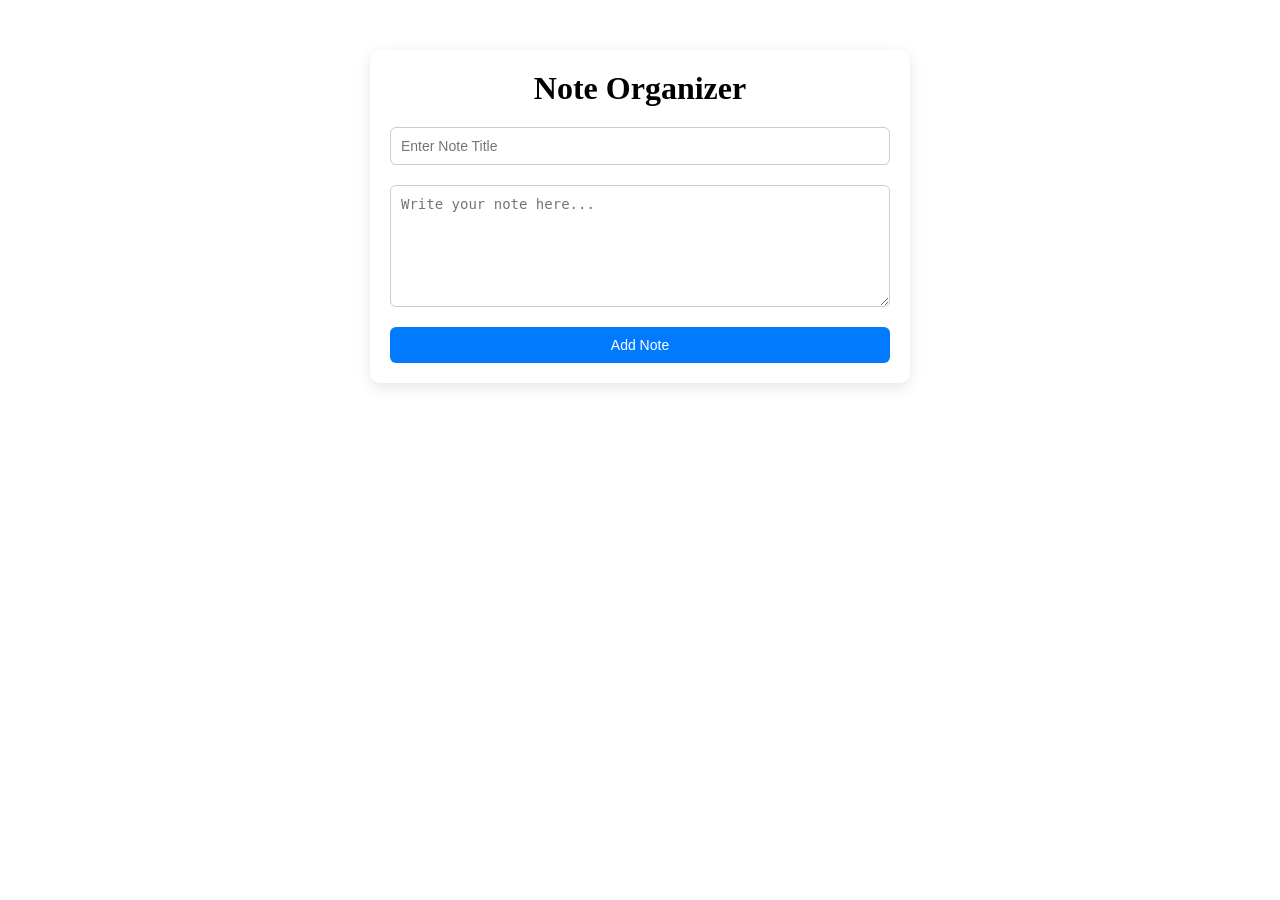
==== index.html @ a0c59493 "creating a note organizer" ====
<!DOCTYPE html>
<html lang="en">
<head>
    <meta charset="UTF-8">
    <meta name="viewport" content="width=device-width, initial-scale=1.0">
    <title>Note Organizer</title>
    <link rel="stylesheet" href="/css/style.css">
</head>
<body>
    
    <main class="container">

        <header>
            <h1>Note Organizer</h1>
        </header>

        <section class="form-section">
            <input type="text" id="title" placeholder="Enter Note Title">

            <textarea name="" id="content" placeholder="Write your note here..."></textarea>

            <button id="addBtn">Add Note</button>
        </section>

        <section id="notes">

        </section>
    </main>

    <script src="/js/script.js"></script>
</body>
</html>
---- css/style.css ----
* {
    margin: 0;
    padding: 0;
}

.container {
        max-width: 500px;
        margin: 50px auto;
        background: #ffffff;
        padding: 20px;
        border-radius: 10px;
        box-shadow: 0 4px 15px rgba(0,0,0,0.1);
    }

    header h1 {
        text-align: center;
        margin-bottom: 20px;
    }

    .form-section {
        display: flex;
        flex-direction: column;
        gap: 20px;
    }

    input, textarea {
        padding: 10px;
        border: 1px solid #ccc;
        border-radius: 6px;
        font-size: 14px;
    }

    textarea {
        height: 100px;
    }

    button {
        padding: 10px;
        border: none;
        background: #007bff;
        color: white;
        border-radius: 6px;
        cursor: pointer;
        font-size: 14px;
    }

    button:hover {
        background: #0056b3;
    }
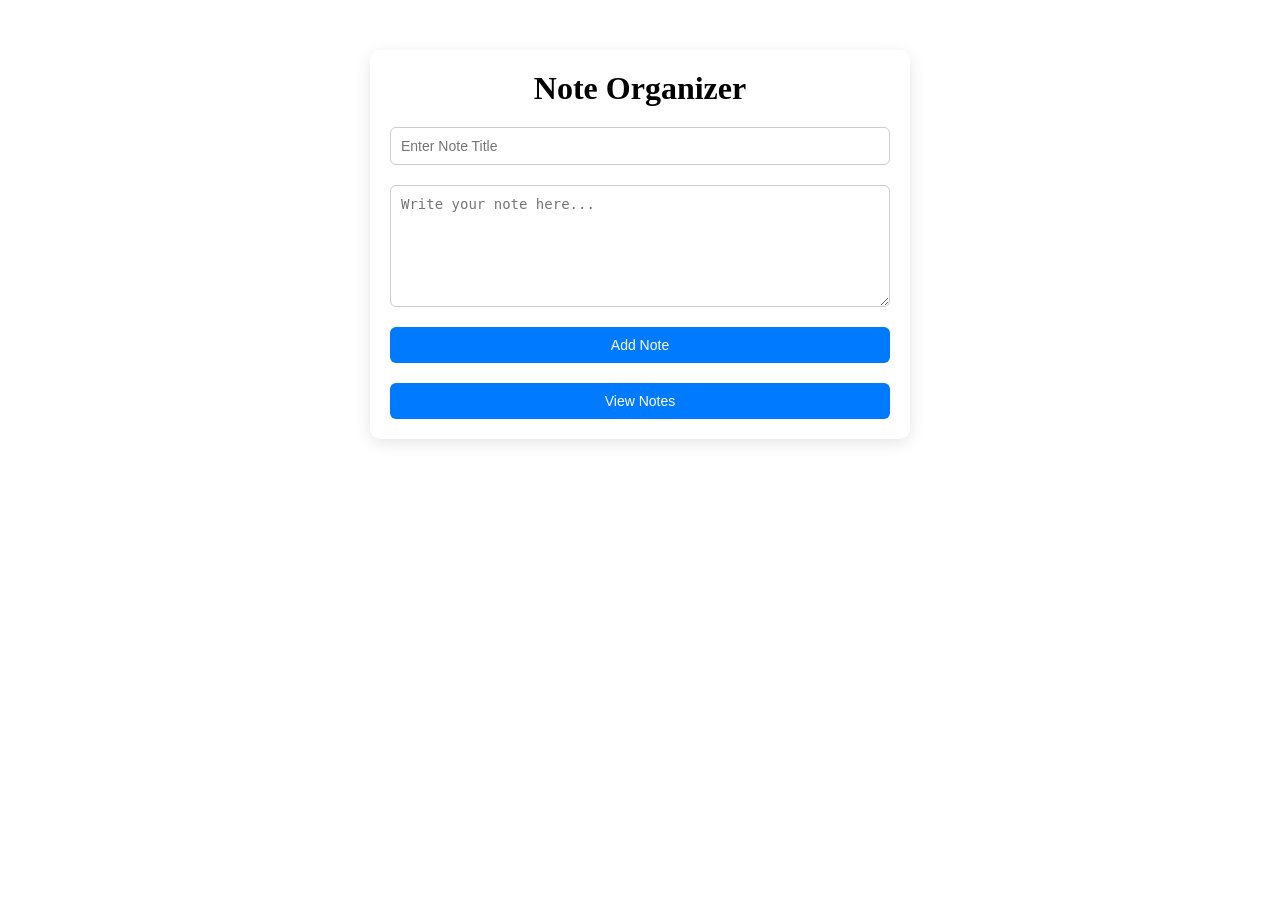
==== commit 473e3a71: "create note add and display and delete the note" ====
--- a/index.html
+++ b/index.html
@@ -4,7 +4,7 @@
     <meta charset="UTF-8">
     <meta name="viewport" content="width=device-width, initial-scale=1.0">
     <title>Note Organizer</title>
-    <link rel="stylesheet" href="/css/style.css">
+    <link rel="stylesheet" href="css/style.css">
 </head>
 <body>
     
@@ -20,13 +20,10 @@
             <textarea name="" id="content" placeholder="Write your note here..."></textarea>
 
             <button id="addBtn">Add Note</button>
-        </section>
-
-        <section id="notes">
-
+            <button onclick="goToNotes()">View Notes</button>
         </section>
     </main>
 
-    <script src="/js/script.js"></script>
+    <script src="js/add.js"></script>
 </body>
 </html>
--- a/css/style.css
+++ b/css/style.css
@@ -44,6 +44,34 @@
         font-size: 14px;
     }
 
-    button:hover {
+    #addBtn:hover {
         background: #0056b3;
+    }
+
+    #notes {
+        margin-top: 20px;
+    }
+
+    .note {
+        background: #f9f9f9;
+        padding: 15px;
+        margin-bottom: 10px;
+        border-radius: 8px;
+    }
+
+    .note h3 {
+        margin: 0 0 5px;
+    }
+
+    .note button {
+        margin-right: 5px;
+        margin-top: 10px;
+    }
+
+    .edit-btn {
+        background-color: green;
+    }
+
+    .delete-btn {
+        background-color: red;
     }
